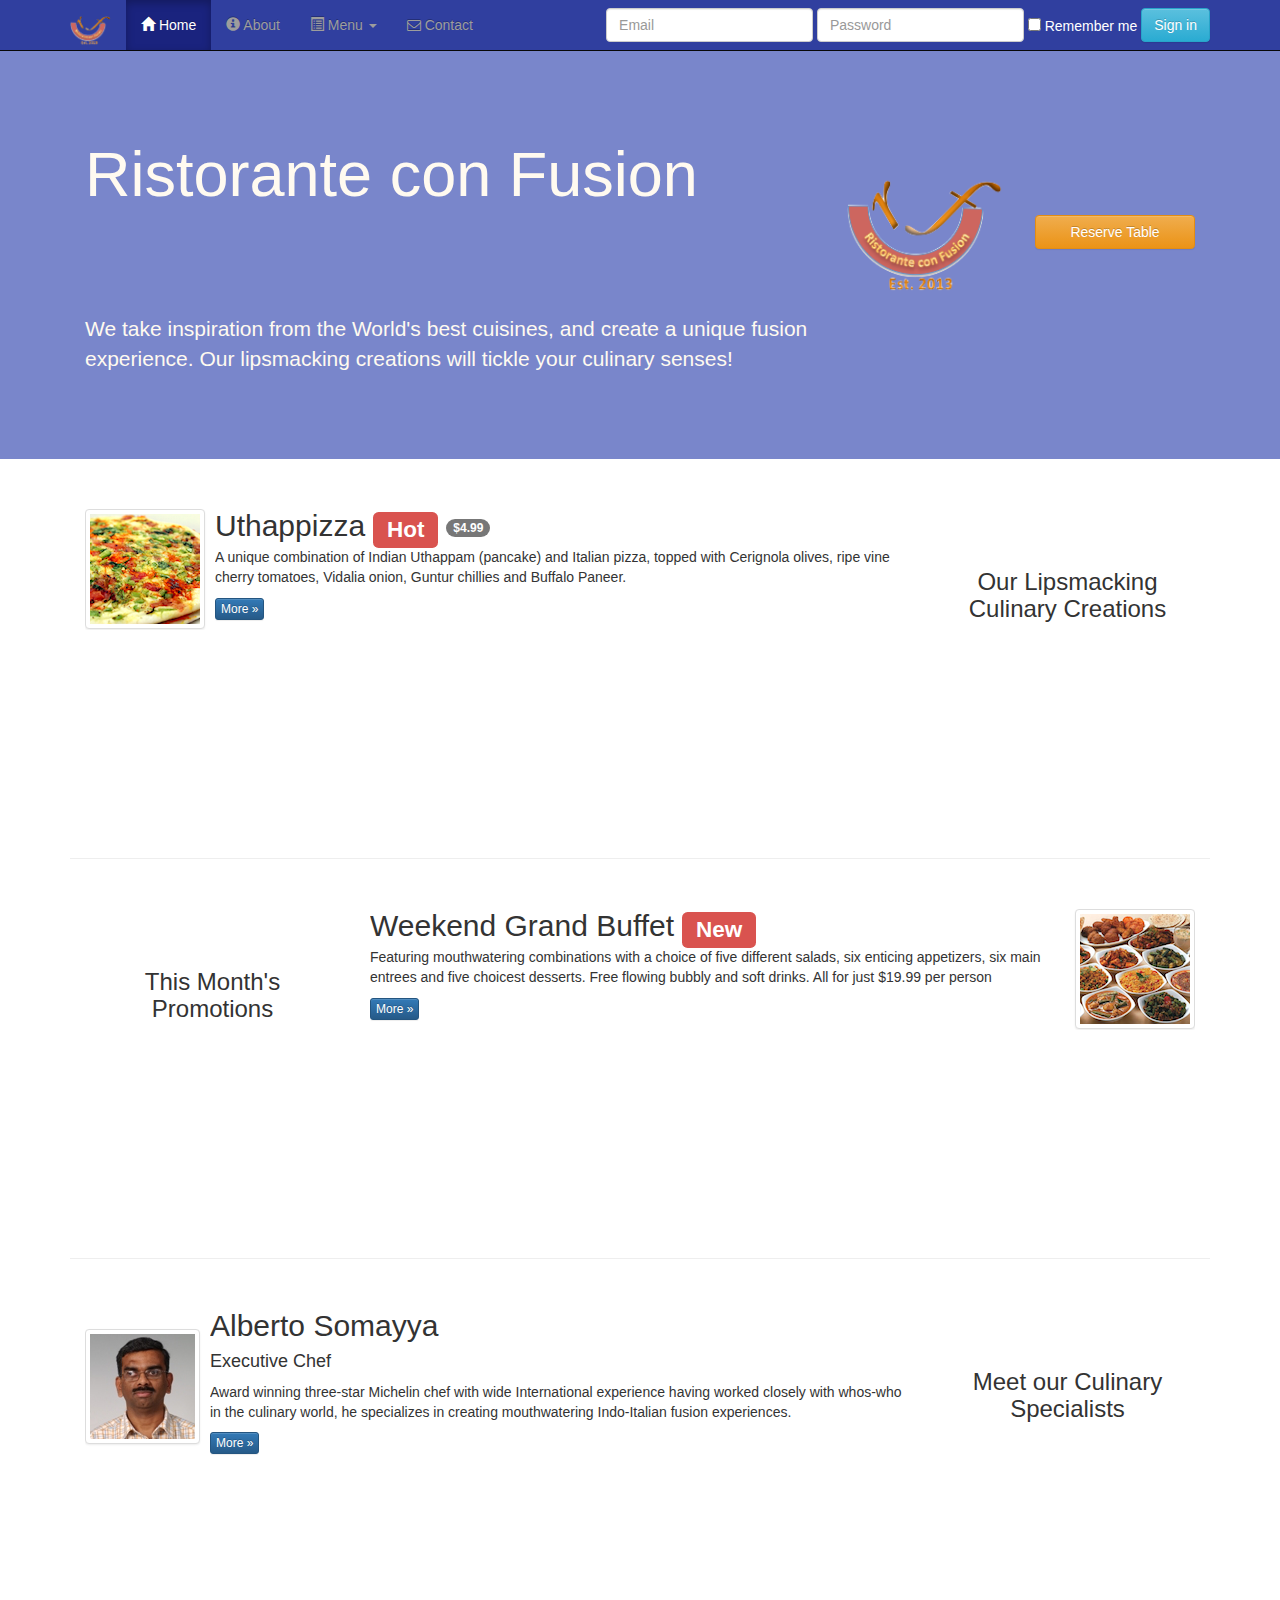
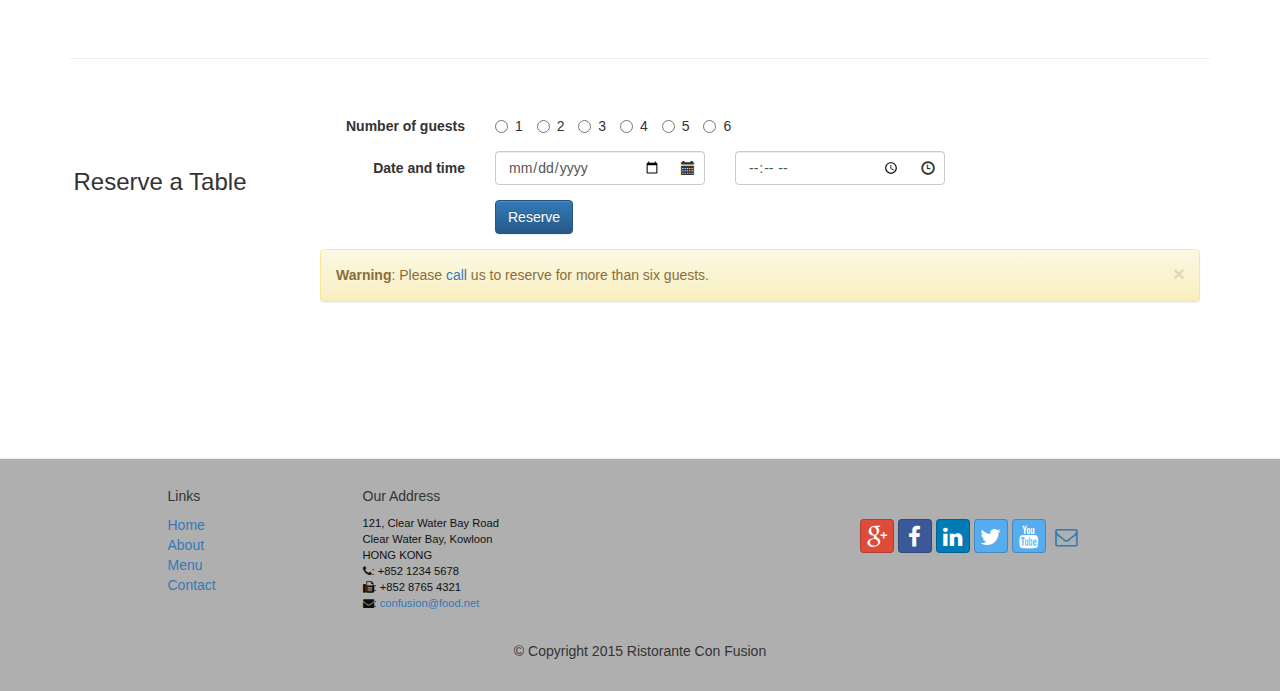
==== index.html @ 75646cba "Ferdig med uke 2." ====
<!DOCTYPE html>
<html lang="en">

<head>
    <meta charset="utf-8"/>
    <meta http-equiv="X-UA-COMPATIBLE" content="IE=edge"/>
    <meta name="viewport" content="width=device-width, initial-scale=1"/>
    <title>Ristorante Con Fusion</title>
    <link href="css/bootstrap.min.css" rel="stylesheet"/>
    <link href="css/bootstrap-theme.min.css" rel="stylesheet"/>
    <link href="css/bootstrap-social.css" rel="stylesheet"/>
    <link href="css/font-awesome.min.css" rel="stylesheet"/>
    <link href="css/mystyles.css" rel="stylesheet"/>
</head>

<body>

    <nav class="navbar navbar-inverse navbar-fixed-top" role="navigation">
        <div class="container">
            <div class="navbar-header">
                <button type="button" class="navbar-toggle collapsed"
                        data-toggle="collapse" data-target="#navbar" aria-expanded="false" aria-controls="navbar">
                    <span class="sr-only">Toggle navigation</span>
                    <span class="icon-bar"></span>
                    <span class="icon-bar"></span>
                    <span class="icon-bar"></span>
                </button>
                <a class="navbar-brand" href="#"><img src="img/logo.png" height=30 width=41></a>
            </div>
            <div id="navbar" class="navbar-collapse collapse">
                <ul class="nav navbar-nav">
                    <li class="active"><a href="index.html">
                        <span class="glyphicon glyphicon-home" aria-hidden="true"></span> Home</a>
                    </li>
                    <li><a href="aboutus.html">
                        <span class="glyphicon glyphicon-info-sign" aria-hidden="true"></span> About</a>
                    </li>
                    <li class="dropdown">
                        <a href="#" class="dropdown-toggle" data-toggle="dropdown"
                           role="button" aria-haspopup="true" aria-expanded="false">
                            <span class="glyphicon glyphicon-list-alt" aria-hidden="true"></span>
                            Menu <span class="caret"></span>
                        </a>
                        <ul class="dropdown-menu">
                            <li><a href="#">Appetizers</a></li>
                            <li><a href="#">Main Courses</a></li>
                            <li><a href="#">Desserts</a></li>
                            <li><a href="#">Drinks</a></li>
                            <li role="separator" class="divider"></li>
                            <li class="dropdown-header">Specials</li>
                            <li><a href="#">Lunch Buffet</a></li>
                            <li><a href="#">Weekend Snacks</a></li>
                        </ul>
                    </li>
                    <li><a href="contactus.html">
                        <i class="fa fa-envelope-o"></i> Contact</a></li>
                </ul>
                <form class="navbar-form navbar-right">
                        <input type="text" class="form-control" placeholder="Email"/>
                        <input type="text" class="form-control" placeholder="Password"/>
                        <div class="checkbox">
                            <label style="color:white">
                                <input type="checkbox">
                                Remember me
                            </label>
                        </div>
                    <button type="submit" class="btn btn-info">Sign in</button>
                </form>
            </div>
        </div>
    </nav>

    <header class="jumbotron">
        <div class="container">
            <div class="row row-header">
                <div class="col-xs-12 col-sm-8">
                    <h1>Ristorante con Fusion</h1>
                    <p style="padding:40px;"></p>
                    <p>We take inspiration from the World's best cuisines, and create a unique fusion experience. Our lipsmacking creations will tickle your culinary senses!</p>
                </div>
                <div class="col-xs-12 col-sm-2">
                    <p style="padding:20px;"></p>
                    <img src="img/logo.png" class="img-responsive">
                </div>
                <div class="col-xs-12 col-sm-2">
                    <p style="padding:40px;"></p>
                    <a class="btn btn-block btn-warning" href="#reservation-form">Reserve Table</a>
                </div>
            </div>
        </div>
    </header>

    <div class="container">
        <div class="row row-content">
            <div class="col-xs-12 col-sm-3 col-sm-push-9">
                <p style="padding:20px;"></p>
                <h3 align=center>Our Lipsmacking Culinary Creations</h3>
            </div>
            <div class="col-xs-12 col-sm-9 col-sm-pull-3">
                <div class="media">
                    <div class="media-left media-middle">
                        <a href="#">
                            <img class="media-object img-thumbnail"
                                 src="img/uthappizza.png" alt="Uthappizza">
                        </a>
                    </div>
                    <div class="media-body">
                        <h2 class="media-heading">Uthappizza
                            <span class="label label-danger label-xs">Hot</span>
                            <span class="badge">$4.99</span>
                        </h2>
                        <p>A unique combination of Indian Uthappam (pancake) and
                            Italian pizza, topped with Cerignola olives, ripe vine
                            cherry tomatoes, Vidalia onion, Guntur chillies and
                            Buffalo Paneer.</p>
                        <p><a class="btn btn-primary btn-xs" href="#">More &raquo;</a></p>
                    </div>
                </div>
            </div>
        </div>


        <div class="row row-content">
            <div class="col-xs-12 col-sm-3">
                <p style="padding:20px;"></p>
                <h3 align=center>This Month's Promotions</h3>
            </div>
            <div class="col-xs-12 col-sm-9">
                <div class="media">
                    <div class="media-body">
                        <h2 class="media-heading">Weekend Grand Buffet
                            <span class="label label-danger label-xs">New</span>
                        </h2>
                        <p>Featuring mouthwatering combinations with a choice of five different salads, six enticing appetizers, six main entrees and five choicest desserts. Free flowing bubbly and soft drinks. All for just $19.99 per person </p>
                        <p><a class="btn btn-primary btn-xs" href="#">More &raquo;</a></p>
                    </div>
                    <div class="media-right media-middle">
                        <a href="#">
                            <img class="media-object img-thumbnail"
                                 src="img/buffet.png" alt="Buffet">
                        </a>
                    </div>
                </div>
            </div>
        </div>

        <div class="row row-content">
            <div class="col-xs-12 col-sm-3 col-sm-push-9">
                <p style="padding:20px;"></p>
                <h3 align=center>Meet our Culinary Specialists</h3>
            </div>
            <div class="col-xs-12 col-sm-9 col-sm-pull-3">
                <div class="media">
                    <div class="media-left media-middle">
                        <a href="#">
                            <img class="media-object img-thumbnail"
                                 src="img/alberto.png" alt="Alberto Somayya">
                        </a>
                    </div>
                    <div class="media-body">
                        <h2 class="media-heading">Alberto Somayya</h2>
                        <h4>Executive Chef</h4>
                        <p>Award winning three-star Michelin chef with wide
                            International experience having worked closely with
                            whos-who in the culinary world, he specializes in
                            creating mouthwatering Indo-Italian fusion experiences.
                        </p>
                        <p><a class="btn btn-primary btn-xs" href="#">More &raquo;</a></p>
                    </div>
                </div>
            </div>
        </div>
    </div>

    <div class="row row-content">
        <a name="reservation-form"></a>
        <div class="col-xs-12 col-sm-3">
            <p style="padding:20px;">
            <h3 align="center">Reserve a Table</h3>
        </div>
        <div class="col-xs-12 col-sm-9">
            <form class="form-horizontal" role="form">
                <div class="form-group">
                    <label class="control-label col-sm-2">Number of guests</label>
                    <div class="col-sm-4">
                        <label class="radio-inline"><input type="radio">1</label>
                        <label class="radio-inline"><input type="radio">2</label>
                        <label class="radio-inline"><input type="radio">3</label>
                        <label class="radio-inline"><input type="radio">4</label>
                        <label class="radio-inline"><input type="radio">5</label>
                        <label class="radio-inline"><input type="radio">6</label>
                    </div>
                </div>
                <div class="form-group has-feedback">
                    <label class="control-label col-sm-2">Date and time</label>
                    <div class="col-sm-3">
                        <input class="form-control" type="date" placeholder="Date">
                        <span class="glyphicon glyphicon-calendar form-control-feedback"></span>
                    </div>
                    <div class="col-sm-3">
                        <input class="form-control" type="time" placeholder="Time">
                        <span class="glyphicon glyphicon-time form-control-feedback"></span>
                    </div>
                </div>
                <div class="form-group">
                    <div class="col-sm-1 col-sm-push-2">
                        <button class="btn btn-primary" type="submit">Reserve</button>
                    </div>
                </div>
                <div class="form-group">
                    <div class="col-sm-11 alert alert-warning alert-dismissable" role="alert">
                        <button type="button" class="close" data-dismiss="alert" aria-label="Close">
                            <span aria-hidden="true">&times;</span>
                        </button>
                        <strong>Warning</strong>: Please <a href="tel:+852 1234 5678">call</a>
                        us to reserve for more than six guests.
                    </div>
                </div>
            </form>
        </div>
    </div>

    <footer class="row-footer">
        <div class="container">
            <div class="row">
                <div class="col-xs-5 col-xs-offset-1 col-sm-2 col-sm-offset-1">
                    <h5>Links</h5>
                    <ul class="list-unstyled">
                        <li><a href="#">Home</a></li>
                        <li><a href="#">About</a></li>
                        <li><a href="#">Menu</a></li>
                        <li><a href="#">Contact</a></li>
                    </ul>
                </div>
                <div class="col-xs-6 col-sm-5">
                    <h5>Our Address</h5>
                    <address>
		              121, Clear Water Bay Road<br>
		              Clear Water Bay, Kowloon<br>
		              HONG KONG<br>
		              <i class="fa fa-phone"></i>: +852 1234 5678<br>
                      <i class="fa fa-fax"></i>: +852 8765 4321<br>
                      <i class="fa fa-envelope"></i>: <a href="mailto:confusion@food.net">confusion@food.net</a>
		           </address>
                </div>
                <div class="col-xs-12 col-sm-4">
                    <div class="nav navbar-nav" style="padding: 40px 10px;">
                        <a class="btn btn-social-icon btn-google-plus" href="http://google.com/+">
                            <i class="fa fa-google-plus"></i>
                        </a>
                        <a class="btn btn-social-icon btn-facebook" href="http://www.facebook.com/profile.php?id=">
                            <i class="fa fa-facebook"></i>
                        </a>
                        <a class="btn btn-social-icon btn-linkedin" href="http://www.linkedin.com/in/">
                            <i class="fa fa-linkedin"></i>
                        </a>
                        <a class="btn btn-social-icon btn-twitter" href="http://twitter.com/">
                            <i class="fa fa-twitter"></i>
                        </a>
                        <a class="btn btn-social-icon btn-twitter" href="http://youtube.com/">
                            <i class="fa fa-youtube"></i>
                        </a>
                        <a class="btn btn-social-icon" href="mailto:">
                            <i class="fa fa-envelope-o"></i>
                        </a>
                    </div>
                </div>
                <div class="col-xs-12">
                    <p style="padding:10px;"></p>
                    <p align=center>© Copyright 2015 Ristorante Con Fusion</p>
                </div>
            </div>
        </div>
    </footer>
    <script src="https://ajax.googleapis.com/ajax/libs/jquery/1.11.3/jquery.min.js"></script>
    <script src="js/bootstrap.min.js"></script>
</body>

</html>
---- css/mystyles.css ----
.row-header {
    margin: 0px auto;
    padding: 0px auto;
}
.row-content {
    margin: 0px auto;
    padding: 50px 0px 50px 0px;
    border-bottom: 1px ridge;
    min-height: 400px;
}
.row-footer {
    background-color: #afafaf;
    margin: 0px auto;
    padding: 20px 0px 20px 0px;
}
.jumbotron {
    padding: 70px 30px 70px 30px;
    margin: 0px auto;
    background: #7986cb;
    color: floralwhite;
}
body {
    padding: 50px 0px 0px 0px;
    z-index: 0;
}
.navbar-inverse {
    background: #303f9f;
}

.navbar-inverse .navbar-nav > .active > a,
.navbar-inverse .navbar-nav > .active > a:hover,
.navbar-inverse .navbar-nav > .active > a:focus {
    color: #fff;
    background: #1A237E;
}

.navbar-inverse .navbar-nav > .open > a,
.navbar-inverse .navbar-nav > .open > a:hover,
.navbar-inverse .navbar-nav > .open > a:focus {
    color: #fff;
    background: #1A237E;
}

.navbar-inverse .navbar-nav .open .dropdown-menu> li> a,
.navbar-inverse .navbar-nav .open .dropdown-menu {
    background-color: #303F9F;
    color:#eeeeee;
}

.navbar-inverse .navbar-nav .open .dropdown-menu> li> a:hover {
    color:#000000;
}

address {
    font-size: 80%;
    margin: 0px;
    color: #0f0f0f;
}

.tab-content {
    border-left: 1px solid #ddd;
    border-right: 1px solid #ddd;
    border-bottom: 1px solid #ddd;
    padding: 10px;
}
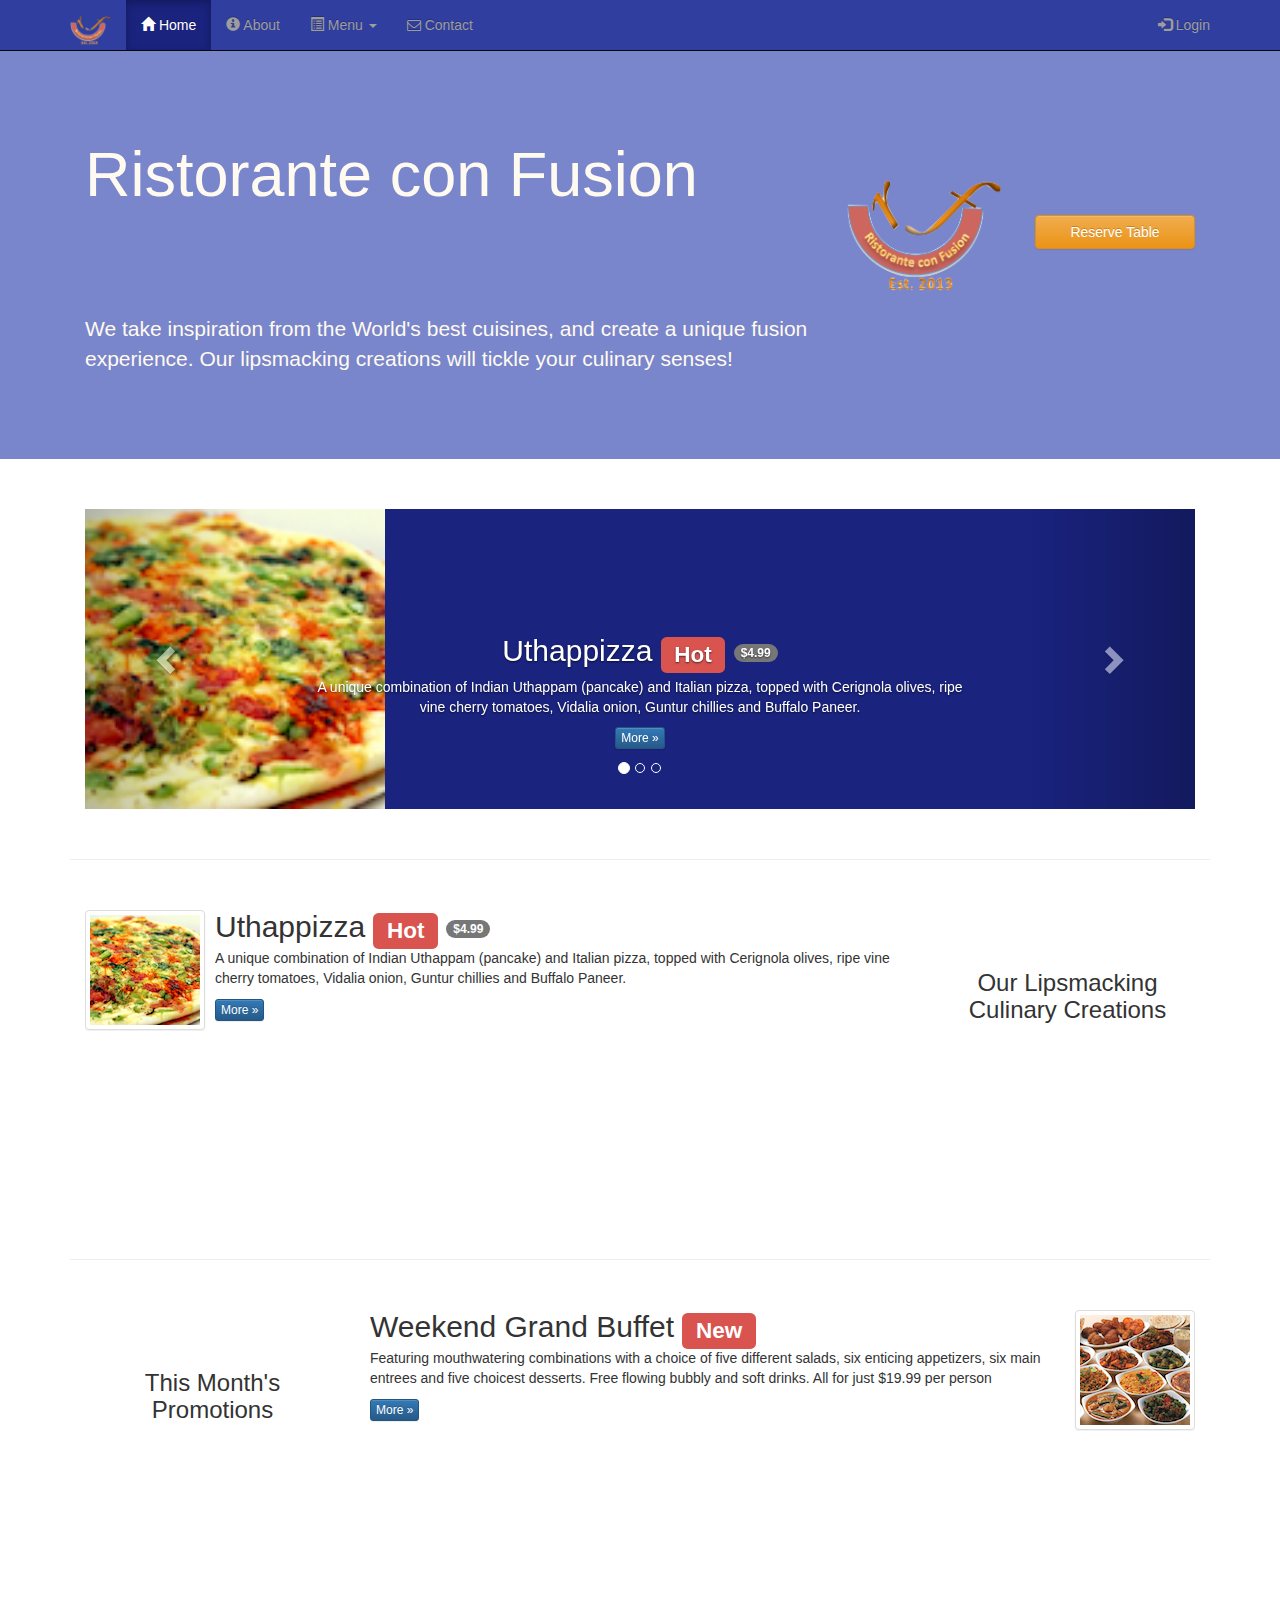
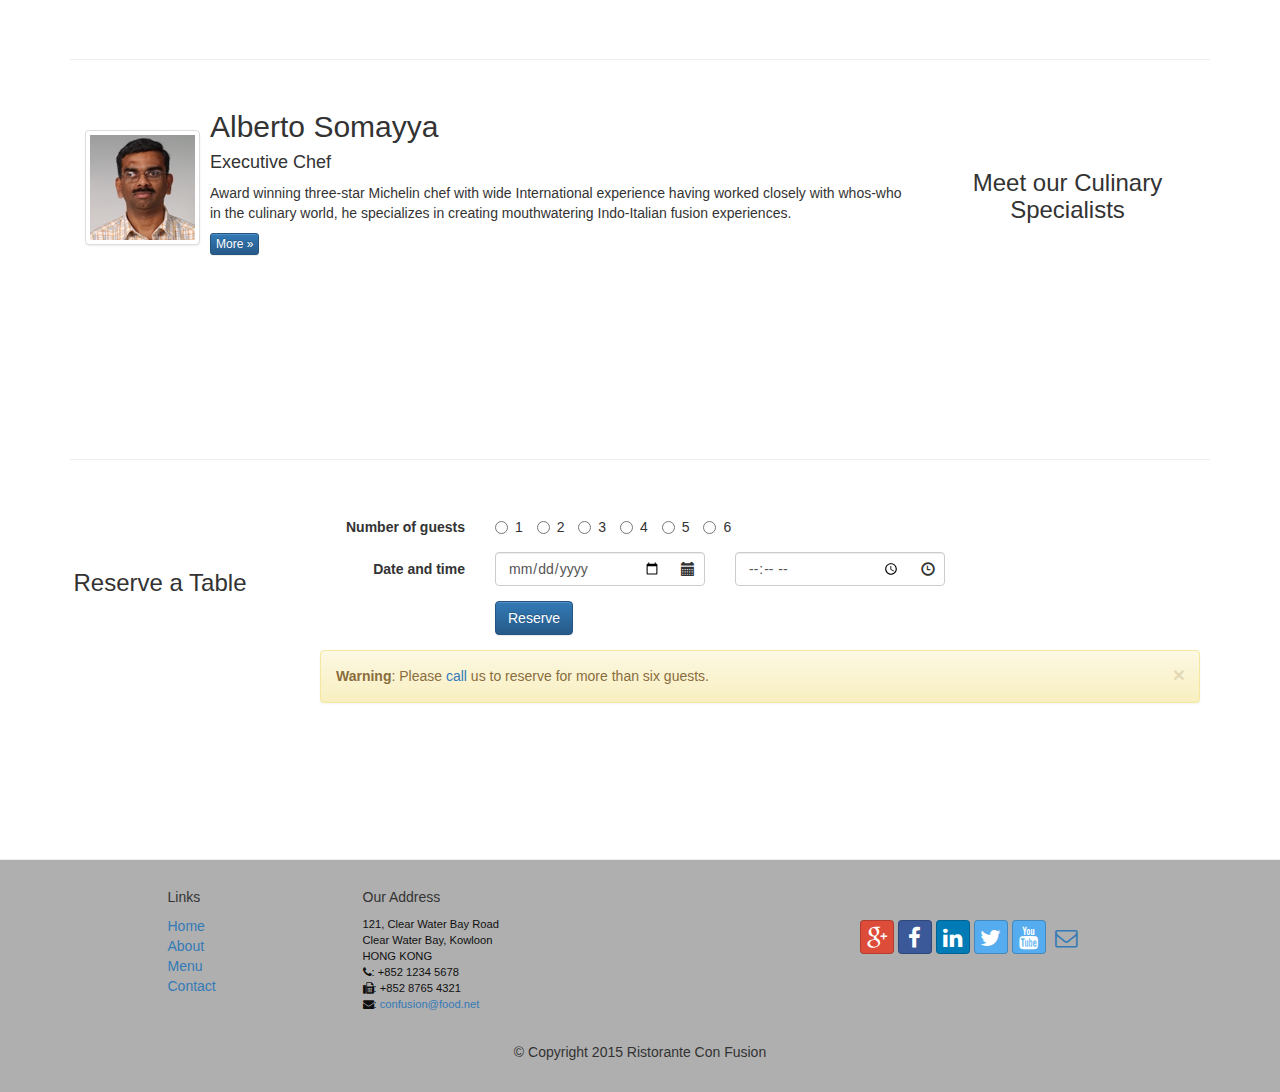
==== commit 13fac102: "Klar for oppgave/uke 3." ====
--- a/index.html
+++ b/index.html
@@ -55,7 +55,24 @@
                     <li><a href="contactus.html">
                         <i class="fa fa-envelope-o"></i> Contact</a></li>
                 </ul>
-                <form class="navbar-form navbar-right">
+                <ul class="nav navbar-nav navbar-right">
+                    <li><a data-toggle="modal" data-target="#loginModal">
+                        <span class="glyphicon glyphicon-log-in"></span> Login</a>
+                    </li>
+                </ul>
+            </div>
+        </div>
+    </nav>
+
+    <div id="loginModal" class="modal fade" role="dialog">
+        <div class="modal-dialog">
+            <div class="modal-content">
+                <div class="modal-header">
+                    <button type="button" class="close" data-dismiss="modal">&times;</button>
+                    <h4 class="modal-title">Login </h4>
+                </div>
+                <div class="modal-body">
+                    <form class="form-inline">
                         <input type="text" class="form-control" placeholder="Email"/>
                         <input type="text" class="form-control" placeholder="Password"/>
                         <div class="checkbox">
@@ -64,11 +81,13 @@
                                 Remember me
                             </label>
                         </div>
-                    <button type="submit" class="btn btn-info">Sign in</button>
-                </form>
-            </div>
-        </div>
-    </nav>
+                        <button type="submit" class="btn btn-info">Sign in</button>
+                        <button type="button" class="btn btn-default btn-sm" data-dismiss="modal">Cancel</button>
+                    </form>
+                </div>
+            </div>
+        </div>
+    </div>
 
     <header class="jumbotron">
         <div class="container">
@@ -84,13 +103,72 @@
                 </div>
                 <div class="col-xs-12 col-sm-2">
                     <p style="padding:40px;"></p>
-                    <a class="btn btn-block btn-warning" href="#reservation-form">Reserve Table</a>
+                    <a class="btn btn-block btn-warning"
+                       data-toggle="tooltip"
+                       title="Or Call us at +852 12345678"
+                       data-placement="bottom"
+                       href="#reservation-form">Reserve Table</a>
                 </div>
             </div>
         </div>
     </header>
 
     <div class="container">
+        <div class="row row-content">
+            <div class="col-xs-12">
+                <div id="mycarousel" class="carousel slide" data-ride="carousel">
+                    <ol class="carousel-indicators">
+                        <li data-target="#mycarousel" data-slide-to="0" class="active"></li>
+                        <li data-target="#mycarousel" data-slide-to="1"></li>
+                        <li data-target="#mycarousel" data-slide-to="2"></li>
+                    </ol>
+                    <div class="carousel-inner" role="listbox">
+                        <div class="item active">
+                            <img class="img-responsive" src="img/uthappizza.png" alt="Uthappizza">
+                            <div class="carousel-caption">
+                                <h2>Uthappizza  <span class="label label-danger">Hot</span> <span class="badge">$4.99</span></h2>
+                                <p>A unique combination of Indian Uthappam (pancake) and
+                                    Italian pizza, topped with Cerignola olives, ripe vine
+                                    cherry tomatoes, Vidalia onion, Guntur chillies and
+                                    Buffalo Paneer.</p>
+                                <p><a class="btn btn-primary btn-xs" href="#">More &raquo;</a></p>
+                            </div>
+                        </div>
+                        <div class="item">
+                            <img class="img-responsive" src="img/buffet.png" alt="Buffet">
+                            <div class="carousel-caption">
+                                <h2>Weekend Grand Buffet <span class="label label-danger label-xs">New</span></h2>
+                                <p>Featuring mouthwatering combinations with a choice of five different salads, six enticing appetizers, six main entrees and five choicest desserts. Free flowing bubbly and soft drinks. All for just $19.99 per person </p>
+                                <p><a class="btn btn-primary btn-xs" href="#">More &raquo;</a></p>
+                            </div>
+                        </div>
+                        <div class="item">
+                            <img class="img-responsive" src="img/alberto.png" alt="Alberto Somayya">
+                            <div class="carousel-caption">
+                                <h2>Alberto Somayya</h2>
+                                <h4>Executive Chef</h4>
+                                <p>Award winning three-star Michelin chef with wide
+                                    International experience having worked closely with
+                                    whos-who in the culinary world, he specializes in
+                                    creating mouthwatering Indo-Italian fusion experiences.
+                                </p>
+                                <p><a class="btn btn-primary btn-xs" href="#">More &raquo;</a></p>
+                            </div>
+                        </div>
+                        <!-- Controls -->
+                        <a class="left carousel-control" href="#mycarousel" role="button" data-slide="prev">
+                            <span class="glyphicon glyphicon-chevron-left" aria-hidden="true"></span>
+                            <span class="sr-only">Previous</span>
+                        </a>
+                        <a class="right carousel-control" href="#mycarousel" role="button" data-slide="next">
+                            <span class="glyphicon glyphicon-chevron-right" aria-hidden="true"></span>
+                            <span class="sr-only">Next</span>
+                        </a>
+                    </div>
+                </div>
+            </div>
+        </div>
+
         <div class="row row-content">
             <div class="col-xs-12 col-sm-3 col-sm-push-9">
                 <p style="padding:20px;"></p>
@@ -274,6 +352,12 @@
     </footer>
     <script src="https://ajax.googleapis.com/ajax/libs/jquery/1.11.3/jquery.min.js"></script>
     <script src="js/bootstrap.min.js"></script>
+    <script>
+        $(document).ready(function() {
+            $('[data-toggle="tooltip"]').tooltip();
+        });
+    </script>
+
 </body>
 
 </html>--- a/css/mystyles.css
+++ b/css/mystyles.css
@@ -62,4 +62,25 @@
     border-right: 1px solid #ddd;
     border-bottom: 1px solid #ddd;
     padding: 10px;
+}
+
+.affix {
+    top: 100px;
+}
+
+.carousel {
+    background:#1A237E;
+}
+.carousel .item {
+    height: 300px;
+}
+.item img {
+    position: absolute;
+    top: 0;
+    left: 0;
+    min-height: 300px;
+}
+
+#myScrollspy {
+    padding-top: 40px;
 }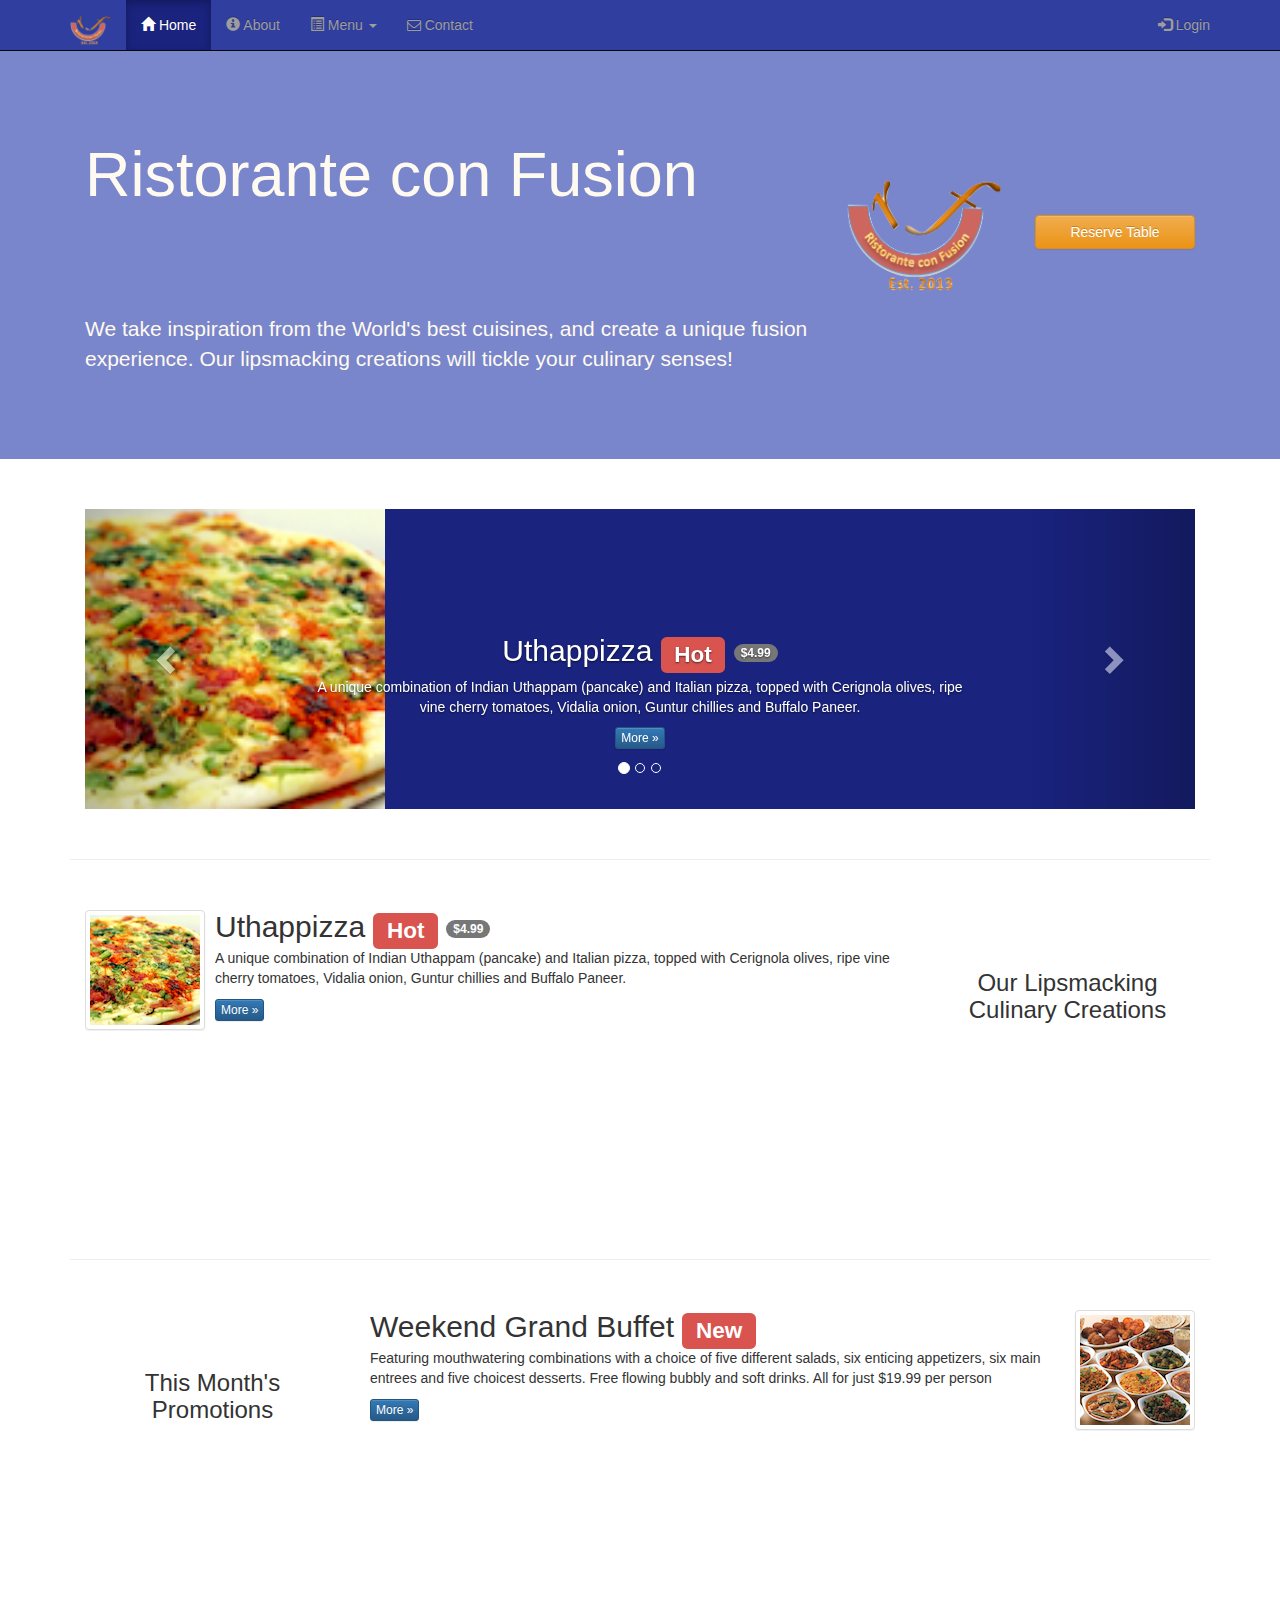
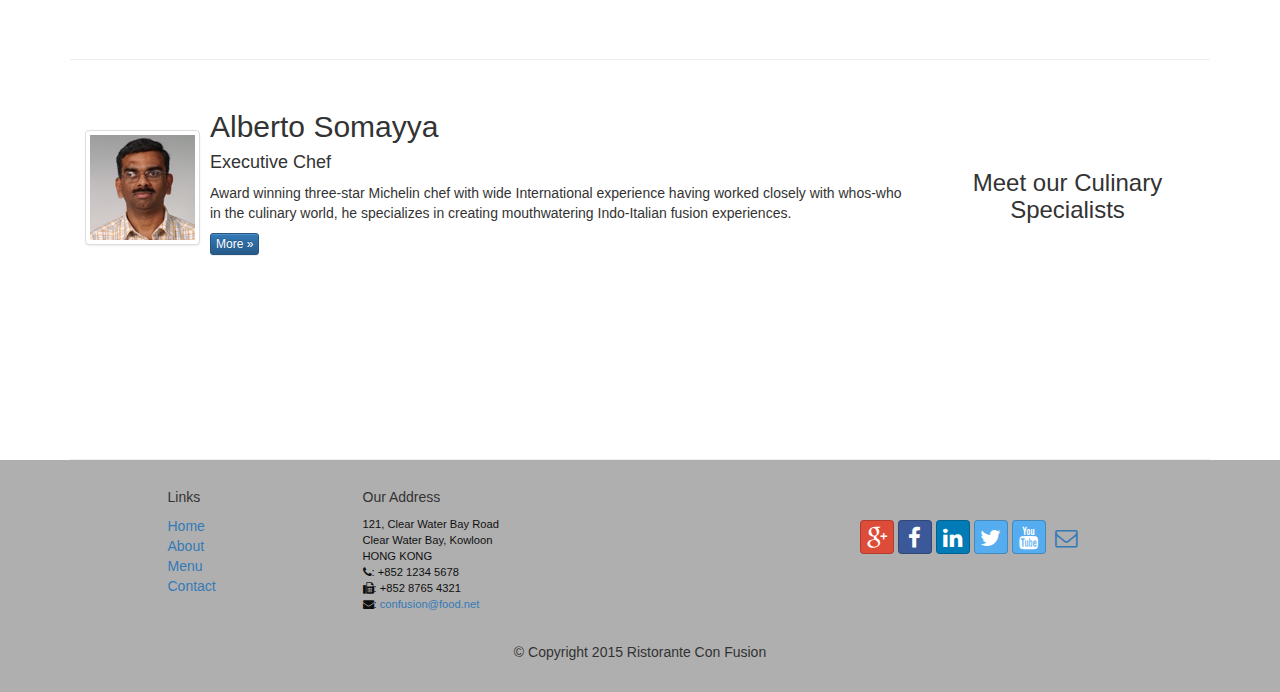
==== commit a7fa1e08: "Ferdig uke 3" ====
--- a/index.html
+++ b/index.html
@@ -89,6 +89,75 @@
         </div>
     </div>
 
+    <div id="reservationModal" class="modal fade" role="dialog">
+        <div class="modal-dialog">
+            <div class="modal-content">
+                <div class="modal-header">
+                    <button type="button" class="close" data-dismiss="modal">&times;</button>
+                    <h4 class="modal-title">Reserve a Table</h4>
+                </div>
+                <div class="modal-body">
+                    <form class="form-horizontal" role="form">
+                        <div class="form-group">
+                            <label class="control-label col-sm-2">Number of guests</label>
+                            <div class="col-sm-10">
+                                <label class="radio-inline"><input type="radio">1</label>
+                                <label class="radio-inline"><input type="radio">2</label>
+                                <label class="radio-inline"><input type="radio">3</label>
+                                <label class="radio-inline"><input type="radio">4</label>
+                                <label class="radio-inline"><input type="radio">5</label>
+                                <label class="radio-inline"><input type="radio">6</label>
+                            </div>
+                        </div>
+                        <div class="form-group">
+                            <label class="control-label col-sm-2">Section</label>
+                            <div class="col-sm-10">
+                                <div class="btn-group" data-toggle="buttons">
+                                    <label class="btn btn-success active">
+                                        <input type="radio" checked>Non-smoking
+                                    </label>
+                                    <label class="btn btn-danger">
+                                        <input type="radio">Smoking
+                                    </label>
+                                </div>
+                            </div>
+                        </div>
+                        <div class="form-group has-feedback">
+                            <label class="control-label col-sm-2">Date and time</label>
+                            <div class="col-sm-5">
+                                <input class="form-control" type="date" placeholder="Date">
+                                <span class="glyphicon glyphicon-calendar form-control-feedback"></span>
+                            </div>
+                            <div class="col-sm-5">
+                                <input class="form-control" type="time" placeholder="Time">
+                                <span class="glyphicon glyphicon-time form-control-feedback"></span>
+                            </div>
+                        </div>
+                        <div class="form-group">
+                            <div class="col-sm-2"></div>
+                            <div class="col-sm-10">
+                                <button class="btn btn-primary" type="submit">Reserve</button>
+                                <button class="btn btn-default" data-dismiss="modal" type="button">Cancel</button>
+                            </div>
+                            <!--<div class="col-sm-2">-->
+                                <!--<button class="btn btn-default" data-dismiss="modal" type="button">Cancel</button>-->
+                            <!--</div>-->
+                        </div>
+                    </form>
+                    <div class="row">
+                        <div class="col-sm-12 alert alert-warning alert-dismissable" role="alert">
+                            <button type="button" class="close" data-dismiss="alert" aria-label="Close">
+                                <span aria-hidden="true">&times;</span>
+                            </button>
+                            <strong>Warning</strong>: Please <a href="tel:+852 1234 5678">call</a>
+                            us to reserve for more than six guests.
+                        </div>
+                    </div>
+                </div>
+            </div>
+        </div>
+    </div>
+
     <header class="jumbotron">
         <div class="container">
             <div class="row row-header">
@@ -104,10 +173,7 @@
                 <div class="col-xs-12 col-sm-2">
                     <p style="padding:40px;"></p>
                     <a class="btn btn-block btn-warning"
-                       data-toggle="tooltip"
-                       title="Or Call us at +852 12345678"
-                       data-placement="bottom"
-                       href="#reservation-form">Reserve Table</a>
+                       data-toggle="modal" data-target="#reservationModal">Reserve Table</a>
                 </div>
             </div>
         </div>
@@ -250,54 +316,6 @@
         </div>
     </div>
 
-    <div class="row row-content">
-        <a name="reservation-form"></a>
-        <div class="col-xs-12 col-sm-3">
-            <p style="padding:20px;">
-            <h3 align="center">Reserve a Table</h3>
-        </div>
-        <div class="col-xs-12 col-sm-9">
-            <form class="form-horizontal" role="form">
-                <div class="form-group">
-                    <label class="control-label col-sm-2">Number of guests</label>
-                    <div class="col-sm-4">
-                        <label class="radio-inline"><input type="radio">1</label>
-                        <label class="radio-inline"><input type="radio">2</label>
-                        <label class="radio-inline"><input type="radio">3</label>
-                        <label class="radio-inline"><input type="radio">4</label>
-                        <label class="radio-inline"><input type="radio">5</label>
-                        <label class="radio-inline"><input type="radio">6</label>
-                    </div>
-                </div>
-                <div class="form-group has-feedback">
-                    <label class="control-label col-sm-2">Date and time</label>
-                    <div class="col-sm-3">
-                        <input class="form-control" type="date" placeholder="Date">
-                        <span class="glyphicon glyphicon-calendar form-control-feedback"></span>
-                    </div>
-                    <div class="col-sm-3">
-                        <input class="form-control" type="time" placeholder="Time">
-                        <span class="glyphicon glyphicon-time form-control-feedback"></span>
-                    </div>
-                </div>
-                <div class="form-group">
-                    <div class="col-sm-1 col-sm-push-2">
-                        <button class="btn btn-primary" type="submit">Reserve</button>
-                    </div>
-                </div>
-                <div class="form-group">
-                    <div class="col-sm-11 alert alert-warning alert-dismissable" role="alert">
-                        <button type="button" class="close" data-dismiss="alert" aria-label="Close">
-                            <span aria-hidden="true">&times;</span>
-                        </button>
-                        <strong>Warning</strong>: Please <a href="tel:+852 1234 5678">call</a>
-                        us to reserve for more than six guests.
-                    </div>
-                </div>
-            </form>
-        </div>
-    </div>
-
     <footer class="row-footer">
         <div class="container">
             <div class="row">
@@ -352,11 +370,6 @@
     </footer>
     <script src="https://ajax.googleapis.com/ajax/libs/jquery/1.11.3/jquery.min.js"></script>
     <script src="js/bootstrap.min.js"></script>
-    <script>
-        $(document).ready(function() {
-            $('[data-toggle="tooltip"]').tooltip();
-        });
-    </script>
 
 </body>
 
--- a/css/mystyles.css
+++ b/css/mystyles.css
@@ -83,4 +83,9 @@
 
 #myScrollspy {
     padding-top: 40px;
+}
+
+.modal-content {
+    /*margin: 10px auto;*/
+    padding: 0px 10px 0px 10px;
 }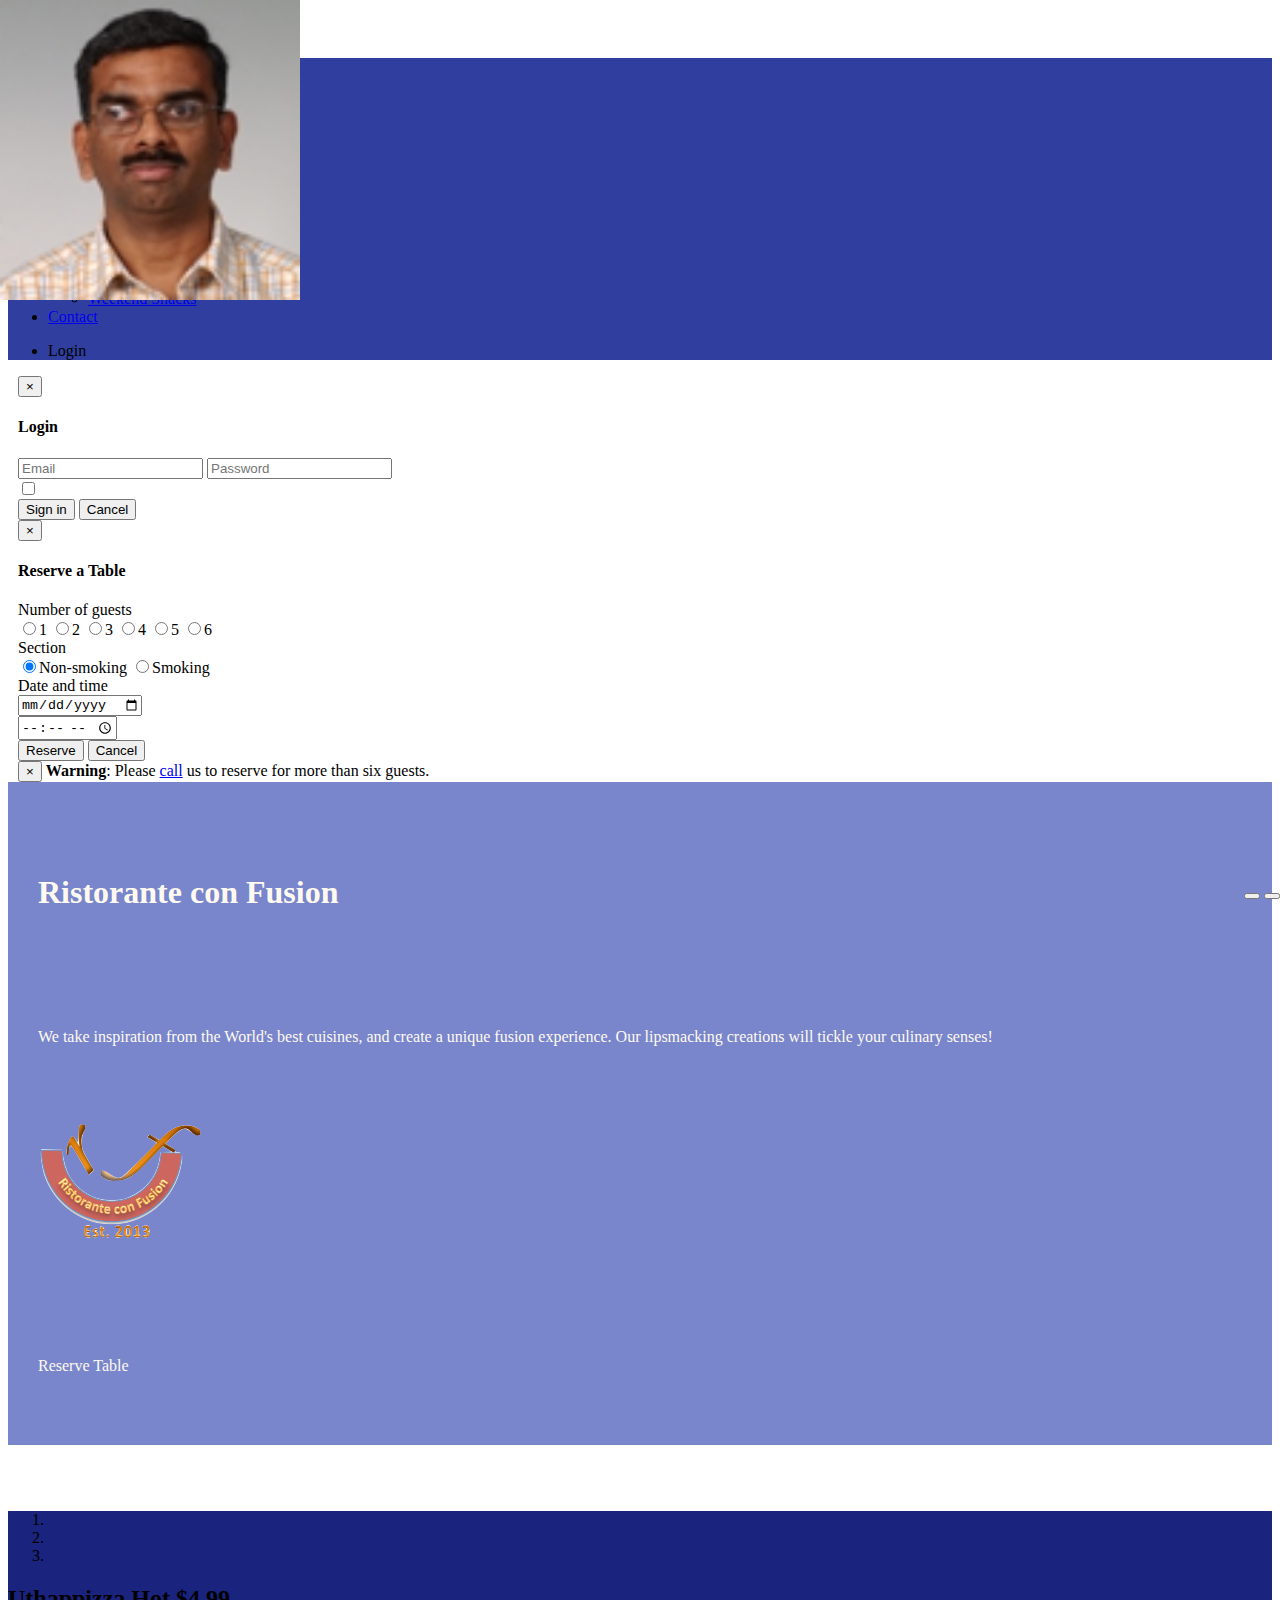
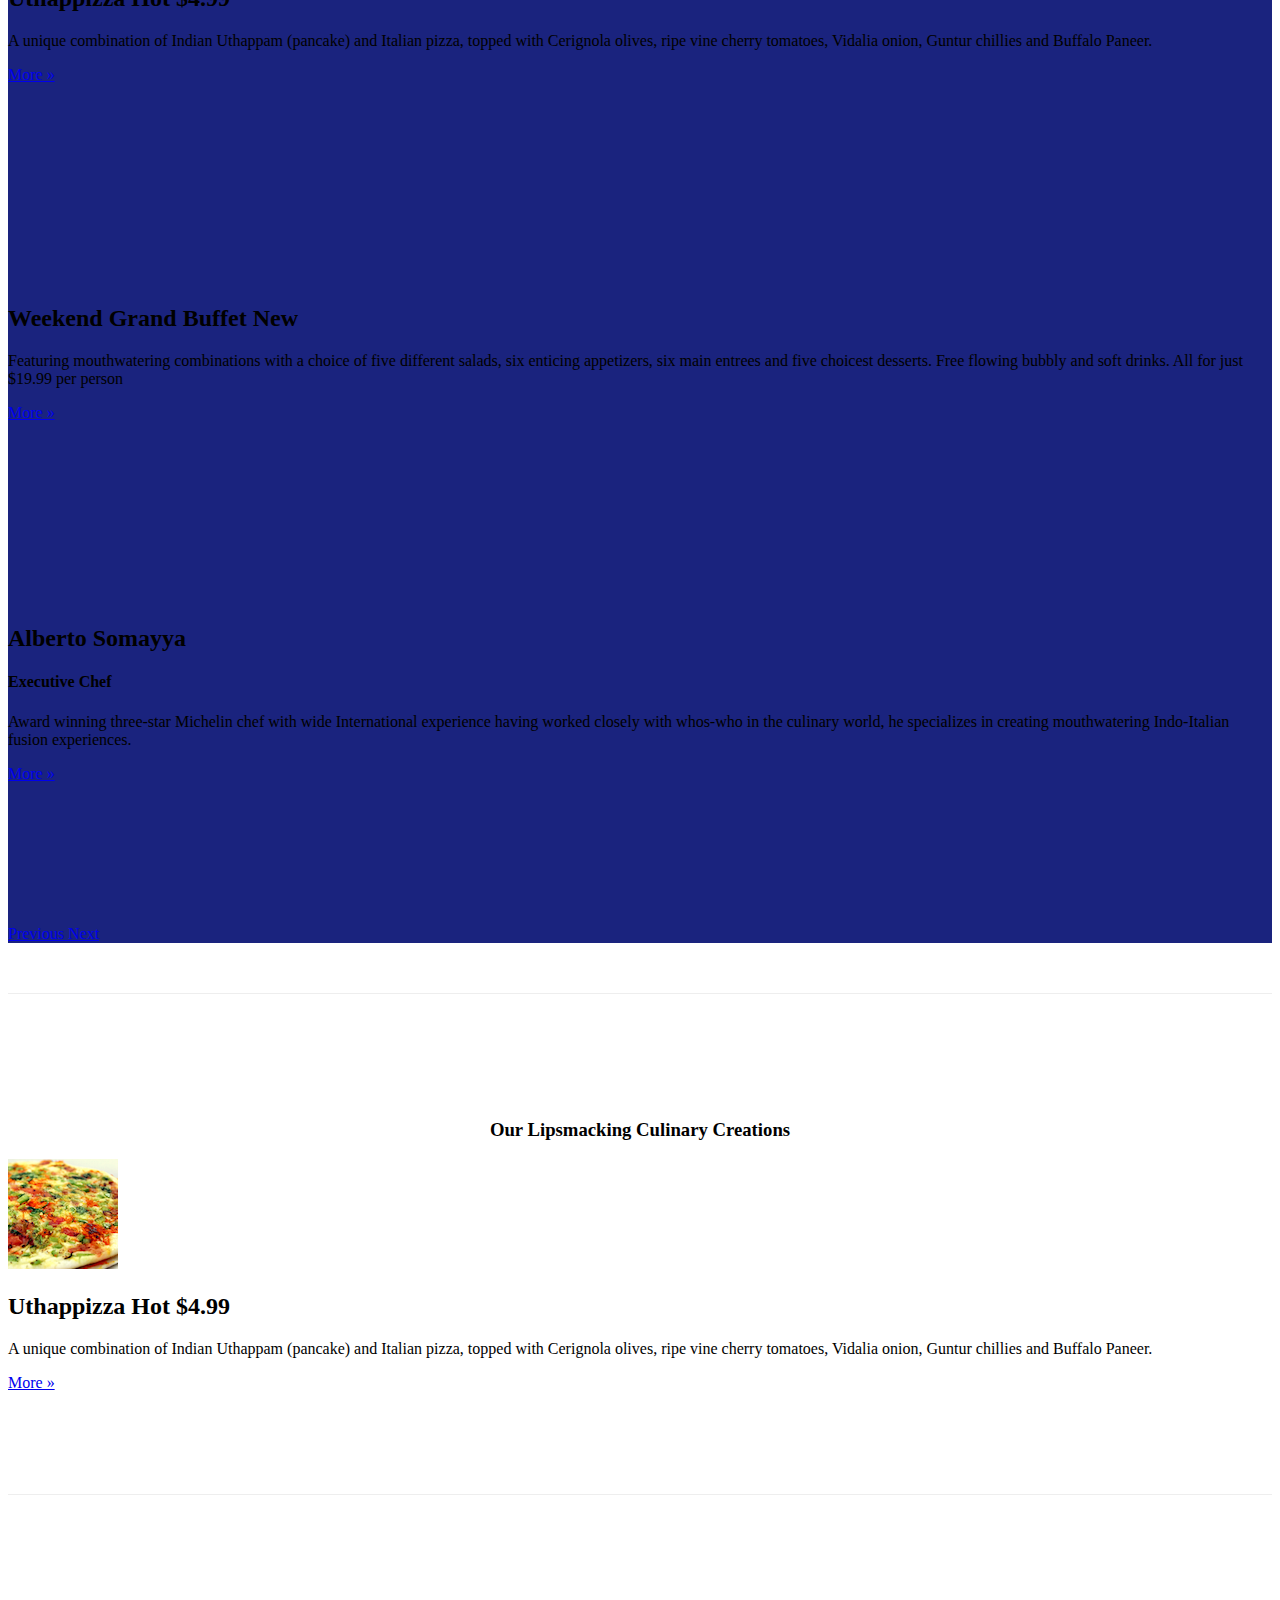
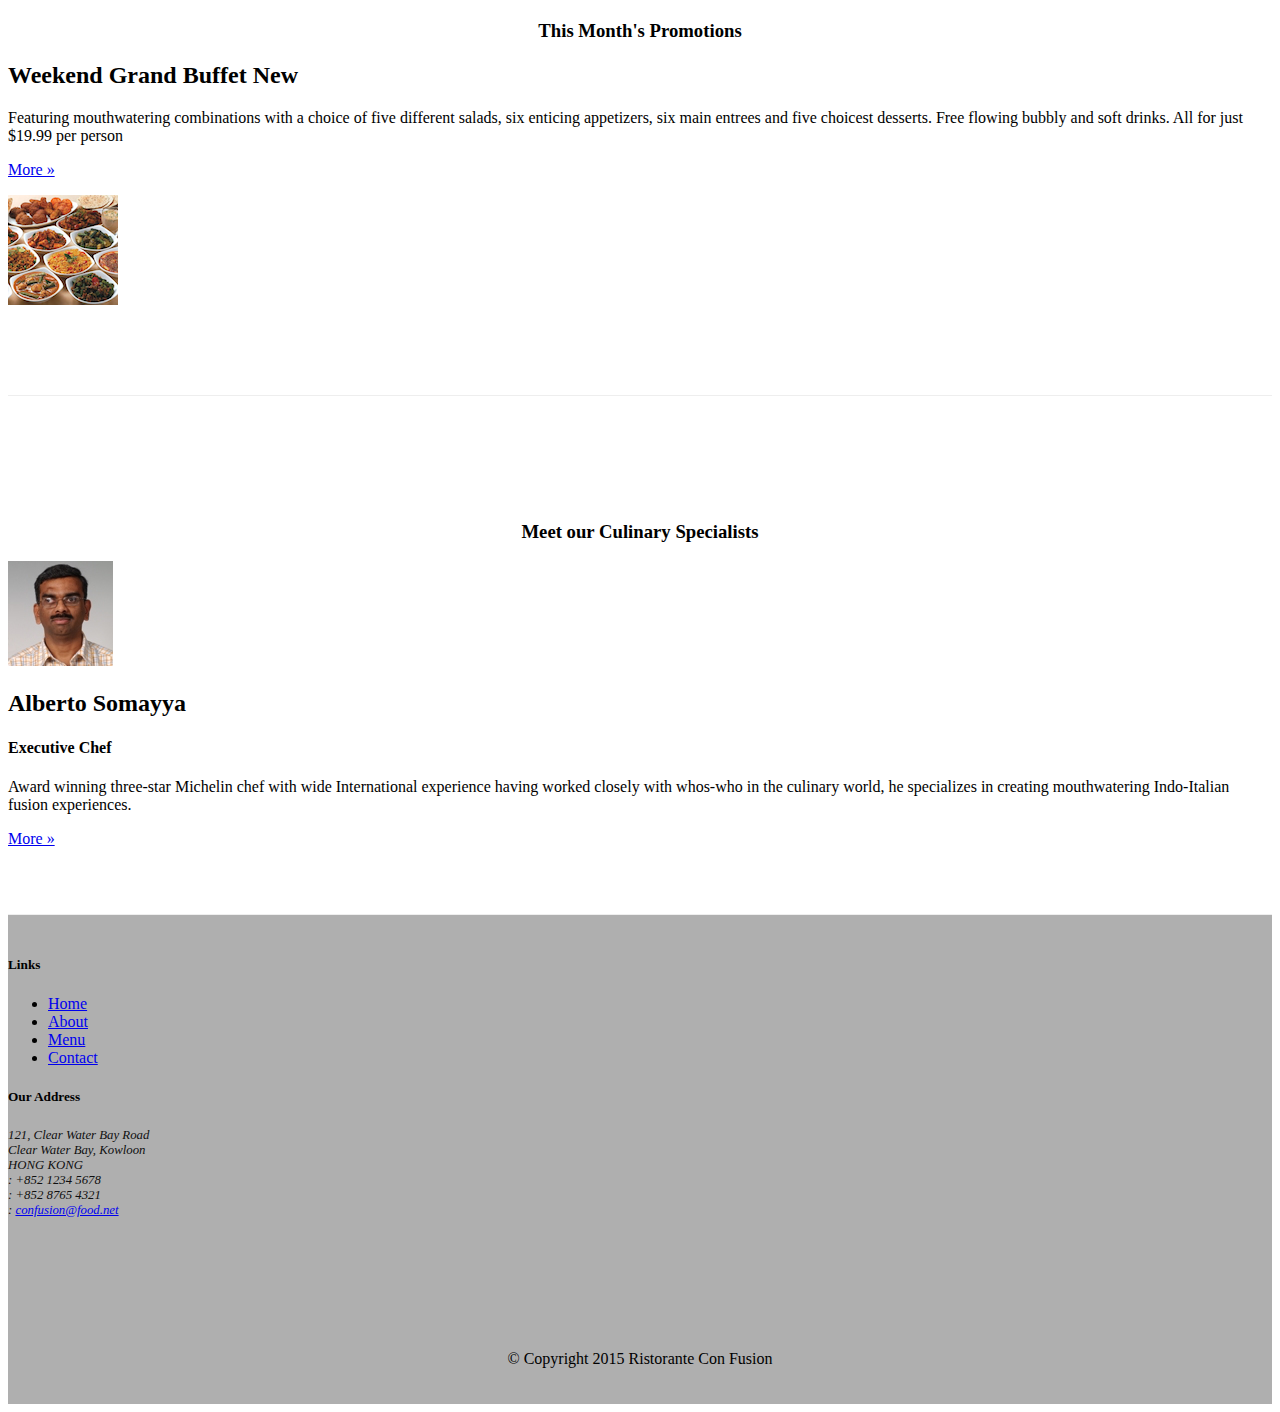
==== commit afe294f6: "Ferdig uke 4" ====
--- a/index.html
+++ b/index.html
@@ -6,10 +6,10 @@
     <meta http-equiv="X-UA-COMPATIBLE" content="IE=edge"/>
     <meta name="viewport" content="width=device-width, initial-scale=1"/>
     <title>Ristorante Con Fusion</title>
-    <link href="css/bootstrap.min.css" rel="stylesheet"/>
-    <link href="css/bootstrap-theme.min.css" rel="stylesheet"/>
+    <link href="bower_components/bootstrap/dist/css/bootstrap.min.css" rel="stylesheet"/>
+    <link href="bower_components/bootstrap/dist/css/bootstrap-theme.min.css" rel="stylesheet"/>
+    <link href="bower_components/font-awesome/css/font-awesome.min.css" rel="stylesheet"/>
     <link href="css/bootstrap-social.css" rel="stylesheet"/>
-    <link href="css/font-awesome.min.css" rel="stylesheet"/>
     <link href="css/mystyles.css" rel="stylesheet"/>
 </head>
 
@@ -56,7 +56,7 @@
                         <i class="fa fa-envelope-o"></i> Contact</a></li>
                 </ul>
                 <ul class="nav navbar-nav navbar-right">
-                    <li><a data-toggle="modal" data-target="#loginModal">
+                    <li><a id="loginButton">
                         <span class="glyphicon glyphicon-log-in"></span> Login</a>
                     </li>
                 </ul>
@@ -139,9 +139,6 @@
                                 <button class="btn btn-primary" type="submit">Reserve</button>
                                 <button class="btn btn-default" data-dismiss="modal" type="button">Cancel</button>
                             </div>
-                            <!--<div class="col-sm-2">-->
-                                <!--<button class="btn btn-default" data-dismiss="modal" type="button">Cancel</button>-->
-                            <!--</div>-->
                         </div>
                     </form>
                     <div class="row">
@@ -172,8 +169,7 @@
                 </div>
                 <div class="col-xs-12 col-sm-2">
                     <p style="padding:40px;"></p>
-                    <a class="btn btn-block btn-warning"
-                       data-toggle="modal" data-target="#reservationModal">Reserve Table</a>
+                    <a class="btn btn-block btn-warning" id="reservationButton">Reserve Table</a>
                 </div>
             </div>
         </div>
@@ -230,6 +226,14 @@
                             <span class="glyphicon glyphicon-chevron-right" aria-hidden="true"></span>
                             <span class="sr-only">Next</span>
                         </a>
+                        <div class="btn-group" id="carouselButtons">
+                            <button class="btn btn-danger btn-xs" id="carousel-pause">
+                                <span class="glyphicon glyphicon-pause" aria-hidden="true"></span>
+                            </button>
+                            <button class="btn btn-danger btn-xs" id="carousel-play">
+                                <span class="glyphicon glyphicon-play" aria-hidden="true"></span>
+                            </button>
+                        </div>
                     </div>
                 </div>
             </div>
@@ -368,8 +372,25 @@
             </div>
         </div>
     </footer>
-    <script src="https://ajax.googleapis.com/ajax/libs/jquery/1.11.3/jquery.min.js"></script>
-    <script src="js/bootstrap.min.js"></script>
+    <script src="bower_components/jquery/dist/jquery.min.js"></script>
+    <script src="bower_components/bootstrap/dist/js/bootstrap.min.js"></script>
+    <script>
+        $(document).ready(function(){
+            $("#mycarousel").carousel( { interval: 2000 } );
+            $("#carousel-pause").click(function(){
+                $("#mycarousel").carousel('pause');
+            });
+            $("#carousel-play").click(function(){
+                $("#mycarousel").carousel('cycle');
+            });
+            $("#reservationButton").click(function() {
+                $("#reservationModal").modal('show');
+            });
+            $("#loginButton").click(function() {
+                $("#loginModal").modal('show');
+            });
+        });
+    </script>
 
 </body>
 
--- a/css/mystyles.css
+++ b/css/mystyles.css
@@ -88,4 +88,10 @@
 .modal-content {
     /*margin: 10px auto;*/
     padding: 0px 10px 0px 10px;
+}
+
+#carouselButtons {
+    position: absolute;
+    bottom: 0px;
+    right: 0px;
 }